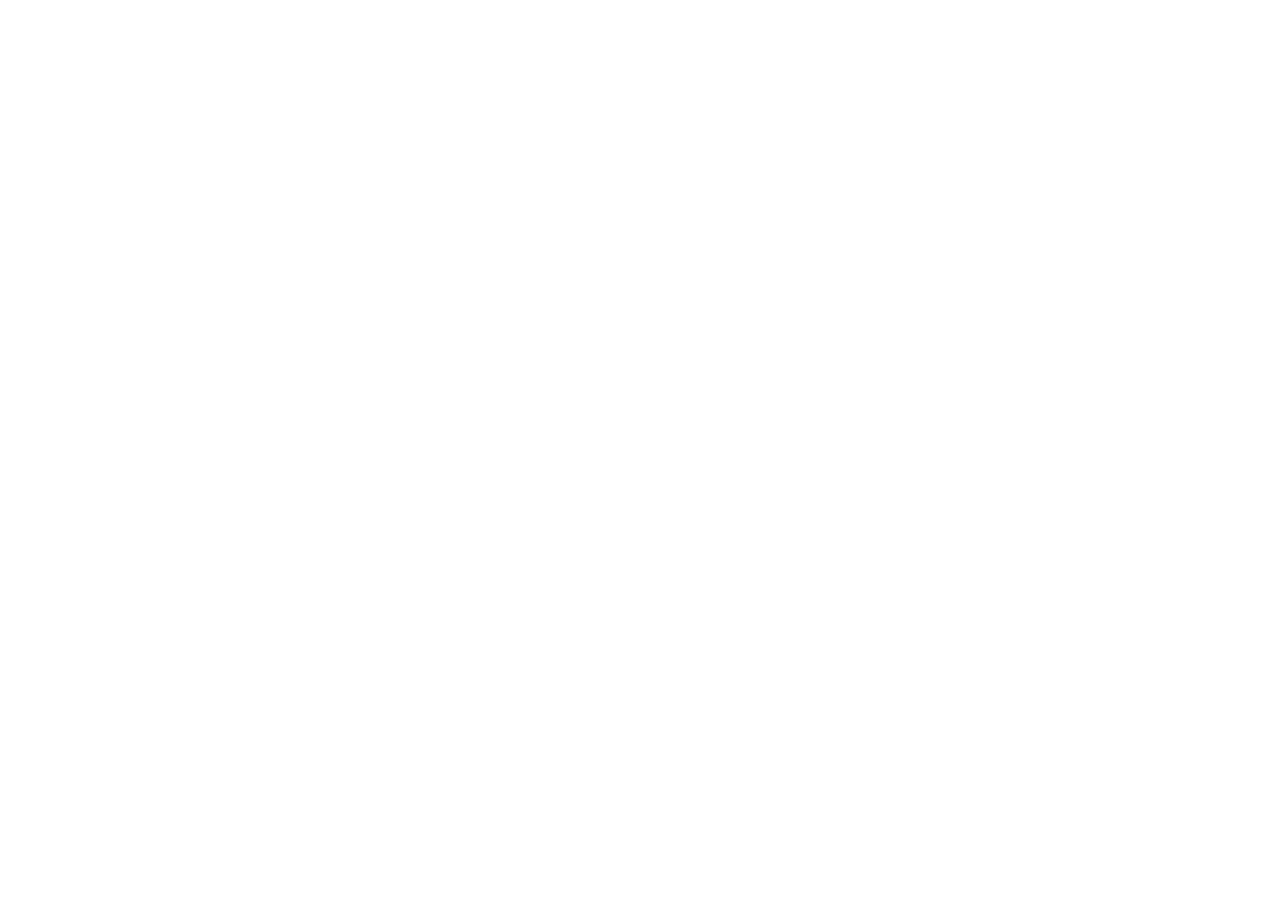
==== src/main.html @ fc3d13c6 "create src base" ====
<!DOCTYPE html>
<html lang="en">
<head>
    <meta charset="UTF-8">
    <meta http-equiv="X-UA-Compatible" content="IE=edge">
    <meta name="viewport" content="width=device-width, initial-scale=1.0">
    <title>Document</title>
    <link rel="stylesheet" href="./assert/css/main.css">
</head>
<body>
    <div className="app">
        <div id="header">

        </div>
        <div id="slider">

        </div>
        <div id="content">

        </div>
        <div id="footer">
            
        </div>
    </div>
</body>
</html>
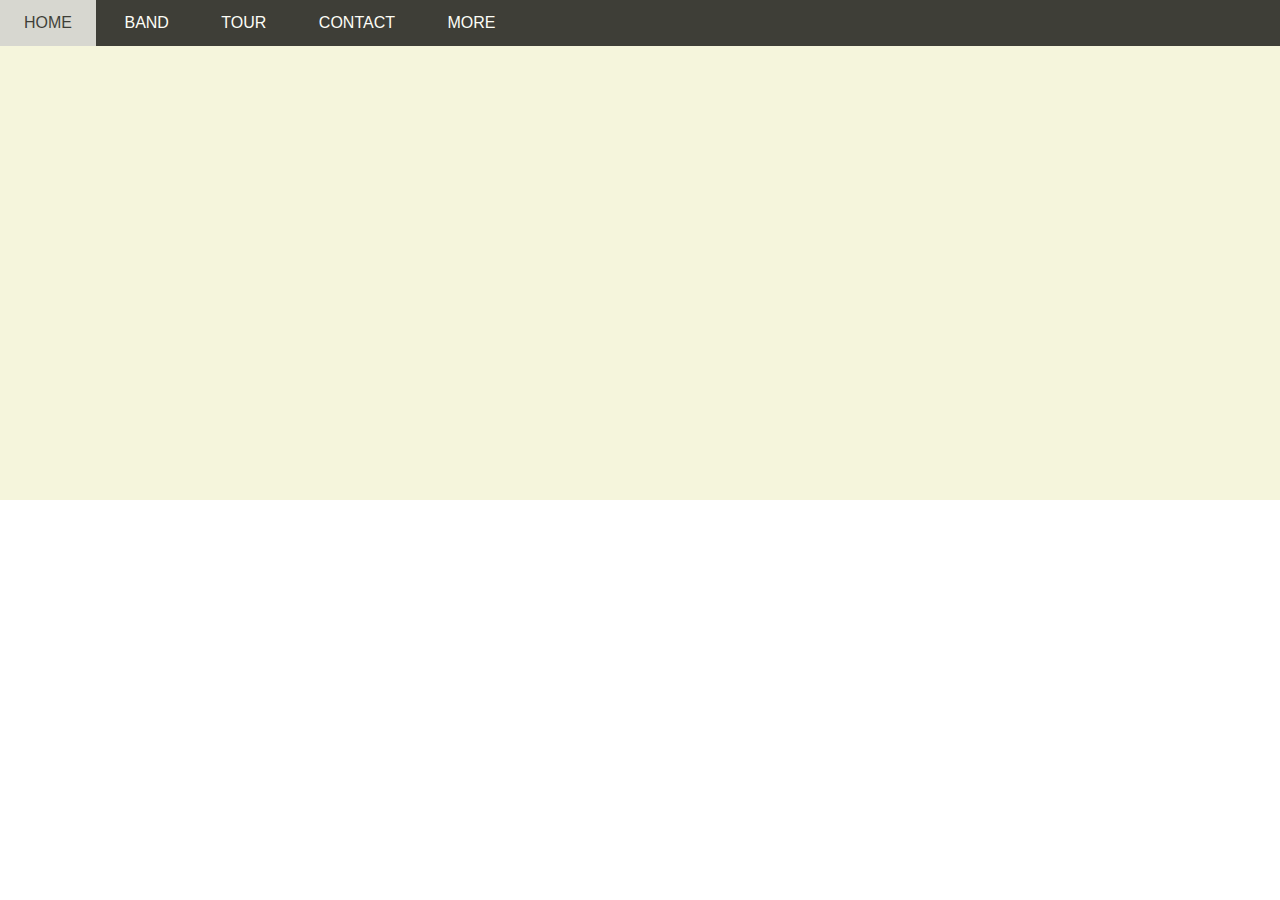
==== commit 2d44f104: "create navbar" ====
--- a/src/main.html
+++ b/src/main.html
@@ -10,7 +10,23 @@
 <body>
     <div className="app">
         <div id="header">
+            <ul class="nav">
+                <li><a href>HOME</a></li>
+                <li><a href>BAND</a></li>
+                <li><a href>TOUR</a></li>
+                <li><a href>CONTACT</a></li>
+                <li>
+                    <a href>MORE</a>
+                    <ul class="sub-nav">
+                        <li><a href>Mechandise</a></li>
+                        <li><a href>Extras</a></li>
+                        <li><a href>Media</a></li>
+                    </ul>
+                </li>
+            </ul>
+            <div>
 
+            </div>
         </div>
         <div id="slider">
 
--- a/src/assert/css/main.css
+++ b/src/assert/css/main.css
@@ -0,0 +1,66 @@
+*{
+    padding: 0;
+    margin: 0;
+    box-sizing: border-box;
+}
+
+html{
+    font-family: Arial, Helvetica, sans-serif;
+}
+
+#header{
+    position: fixed;
+    width: 100%;
+    height: 46px;
+    background-color: black;
+    opacity: 75%;
+}
+
+.nav, .sub-nav{
+    list-style-type: none;
+}
+
+.nav li {
+    position: relative;
+}
+
+.nav > li{
+    display: inline-block;
+}
+
+.nav > li > a{
+    color: white;
+}
+.nav li a{
+    text-decoration: none;
+    line-height: 46px;
+    padding: 0 24px;
+    font-size: medium;
+    display: block;
+}
+
+.sub-nav > li:hover > a,
+.nav > li:hover > a{
+    color: #000;
+    background-color: #ccc;
+}
+
+.sub-nav{
+    display: none;
+    position: absolute;
+    top: 100%;
+    background-color: white;
+}
+
+.sub-nav li a{
+    color: #000;
+}
+
+.nav li:hover .sub-nav{
+    display: block;
+}
+
+#slider{
+    min-height: 500px;
+    background-color: beige;
+}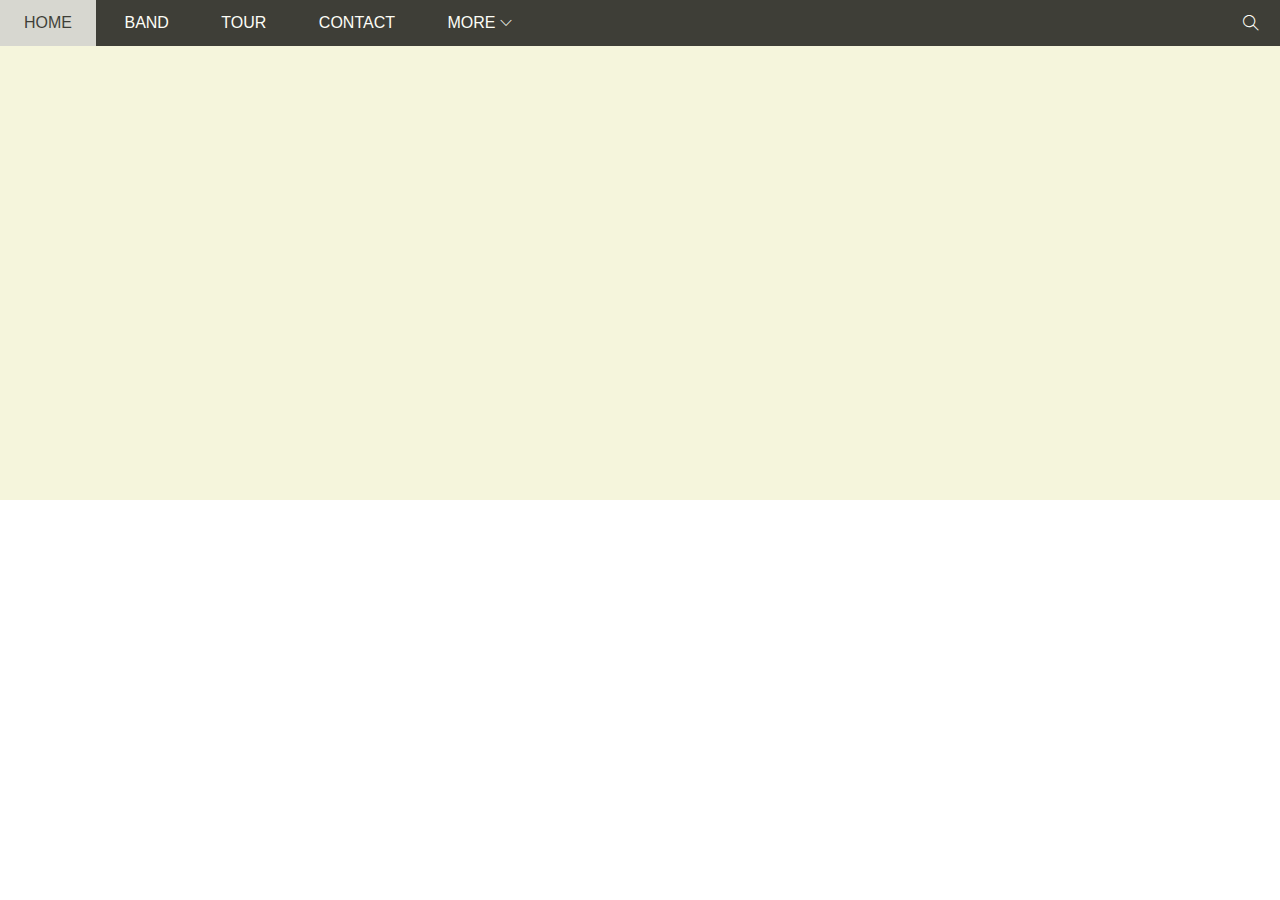
==== commit 57fa9fdd: "done navbar" ====
--- a/src/main.html
+++ b/src/main.html
@@ -6,6 +6,7 @@
     <meta name="viewport" content="width=device-width, initial-scale=1.0">
     <title>Document</title>
     <link rel="stylesheet" href="./assert/css/main.css">
+    <link rel="stylesheet" href="./assert/fonts/themify-icons-font/themify-icons/themify-icons.css">
 </head>
 <body>
     <div className="app">
@@ -16,7 +17,10 @@
                 <li><a href>TOUR</a></li>
                 <li><a href>CONTACT</a></li>
                 <li>
-                    <a href>MORE</a>
+                    <a href>
+                        MORE
+                        <i class="nav-arrow-down ti-angle-down"></i>
+                    </a>
                     <ul class="sub-nav">
                         <li><a href>Mechandise</a></li>
                         <li><a href>Extras</a></li>
@@ -24,9 +28,11 @@
                     </ul>
                 </li>
             </ul>
-            <div>
+            
+            <div class="search-btn">
+                <i class="search-icon ti-search"></i>
+            </div>
 
-            </div>
         </div>
         <div id="slider">
 
--- a/src/assert/css/main.css
+++ b/src/assert/css/main.css
@@ -14,6 +14,10 @@
     height: 46px;
     background-color: black;
     opacity: 75%;
+}
+
+.nav {
+    display: inline-block;
 }
 
 .nav, .sub-nav{
@@ -50,16 +54,37 @@
     position: absolute;
     top: 100%;
     background-color: white;
+    box-shadow: 0 0 10px #000;
+
 }
 
 .sub-nav li a{
     color: #000;
+
 }
 
 .nav li:hover .sub-nav{
     display: block;
 }
 
+.nav .nav-arrow-down{
+    font-size: 12px;
+}
+
+.search-btn{
+    float: right;
+    padding: 0 21px;
+    cursor: pointer;
+}
+.search-btn .search-icon{
+    color: #fff;
+    line-height: 46px;
+}
+
+.search-btn:hover {
+    background-color: red;
+}
+
 #slider{
     min-height: 500px;
     background-color: beige;
--- a/src/assert/fonts/themify-icons-font/themify-icons/themify-icons.css
+++ b/src/assert/fonts/themify-icons-font/themify-icons/themify-icons.css
@@ -0,0 +1,1081 @@
+@font-face {
+	font-family: 'themify';
+	src:url('fonts/themify.eot?-fvbane');
+	src:url('fonts/themify.eot?#iefix-fvbane') format('embedded-opentype'),
+		url('fonts/themify.woff?-fvbane') format('woff'),
+		url('fonts/themify.ttf?-fvbane') format('truetype'),
+		url('fonts/themify.svg?-fvbane#themify') format('svg');
+	font-weight: normal;
+	font-style: normal;
+}
+
+[class^="ti-"], [class*=" ti-"] {
+	font-family: 'themify';
+	speak: none;
+	font-style: normal;
+	font-weight: normal;
+	font-variant: normal;
+	text-transform: none;
+	line-height: 1;
+
+	/* Better Font Rendering =========== */
+	-webkit-font-smoothing: antialiased;
+	-moz-osx-font-smoothing: grayscale;
+}
+
+.ti-wand:before {
+	content: "\e600";
+}
+.ti-volume:before {
+	content: "\e601";
+}
+.ti-user:before {
+	content: "\e602";
+}
+.ti-unlock:before {
+	content: "\e603";
+}
+.ti-unlink:before {
+	content: "\e604";
+}
+.ti-trash:before {
+	content: "\e605";
+}
+.ti-thought:before {
+	content: "\e606";
+}
+.ti-target:before {
+	content: "\e607";
+}
+.ti-tag:before {
+	content: "\e608";
+}
+.ti-tablet:before {
+	content: "\e609";
+}
+.ti-star:before {
+	content: "\e60a";
+}
+.ti-spray:before {
+	content: "\e60b";
+}
+.ti-signal:before {
+	content: "\e60c";
+}
+.ti-shopping-cart:before {
+	content: "\e60d";
+}
+.ti-shopping-cart-full:before {
+	content: "\e60e";
+}
+.ti-settings:before {
+	content: "\e60f";
+}
+.ti-search:before {
+	content: "\e610";
+}
+.ti-zoom-in:before {
+	content: "\e611";
+}
+.ti-zoom-out:before {
+	content: "\e612";
+}
+.ti-cut:before {
+	content: "\e613";
+}
+.ti-ruler:before {
+	content: "\e614";
+}
+.ti-ruler-pencil:before {
+	content: "\e615";
+}
+.ti-ruler-alt:before {
+	content: "\e616";
+}
+.ti-bookmark:before {
+	content: "\e617";
+}
+.ti-bookmark-alt:before {
+	content: "\e618";
+}
+.ti-reload:before {
+	content: "\e619";
+}
+.ti-plus:before {
+	content: "\e61a";
+}
+.ti-pin:before {
+	content: "\e61b";
+}
+.ti-pencil:before {
+	content: "\e61c";
+}
+.ti-pencil-alt:before {
+	content: "\e61d";
+}
+.ti-paint-roller:before {
+	content: "\e61e";
+}
+.ti-paint-bucket:before {
+	content: "\e61f";
+}
+.ti-na:before {
+	content: "\e620";
+}
+.ti-mobile:before {
+	content: "\e621";
+}
+.ti-minus:before {
+	content: "\e622";
+}
+.ti-medall:before {
+	content: "\e623";
+}
+.ti-medall-alt:before {
+	content: "\e624";
+}
+.ti-marker:before {
+	content: "\e625";
+}
+.ti-marker-alt:before {
+	content: "\e626";
+}
+.ti-arrow-up:before {
+	content: "\e627";
+}
+.ti-arrow-right:before {
+	content: "\e628";
+}
+.ti-arrow-left:before {
+	content: "\e629";
+}
+.ti-arrow-down:before {
+	content: "\e62a";
+}
+.ti-lock:before {
+	content: "\e62b";
+}
+.ti-location-arrow:before {
+	content: "\e62c";
+}
+.ti-link:before {
+	content: "\e62d";
+}
+.ti-layout:before {
+	content: "\e62e";
+}
+.ti-layers:before {
+	content: "\e62f";
+}
+.ti-layers-alt:before {
+	content: "\e630";
+}
+.ti-key:before {
+	content: "\e631";
+}
+.ti-import:before {
+	content: "\e632";
+}
+.ti-image:before {
+	content: "\e633";
+}
+.ti-heart:before {
+	content: "\e634";
+}
+.ti-heart-broken:before {
+	content: "\e635";
+}
+.ti-hand-stop:before {
+	content: "\e636";
+}
+.ti-hand-open:before {
+	content: "\e637";
+}
+.ti-hand-drag:before {
+	content: "\e638";
+}
+.ti-folder:before {
+	content: "\e639";
+}
+.ti-flag:before {
+	content: "\e63a";
+}
+.ti-flag-alt:before {
+	content: "\e63b";
+}
+.ti-flag-alt-2:before {
+	content: "\e63c";
+}
+.ti-eye:before {
+	content: "\e63d";
+}
+.ti-export:before {
+	content: "\e63e";
+}
+.ti-exchange-vertical:before {
+	content: "\e63f";
+}
+.ti-desktop:before {
+	content: "\e640";
+}
+.ti-cup:before {
+	content: "\e641";
+}
+.ti-crown:before {
+	content: "\e642";
+}
+.ti-comments:before {
+	content: "\e643";
+}
+.ti-comment:before {
+	content: "\e644";
+}
+.ti-comment-alt:before {
+	content: "\e645";
+}
+.ti-close:before {
+	content: "\e646";
+}
+.ti-clip:before {
+	content: "\e647";
+}
+.ti-angle-up:before {
+	content: "\e648";
+}
+.ti-angle-right:before {
+	content: "\e649";
+}
+.ti-angle-left:before {
+	content: "\e64a";
+}
+.ti-angle-down:before {
+	content: "\e64b";
+}
+.ti-check:before {
+	content: "\e64c";
+}
+.ti-check-box:before {
+	content: "\e64d";
+}
+.ti-camera:before {
+	content: "\e64e";
+}
+.ti-announcement:before {
+	content: "\e64f";
+}
+.ti-brush:before {
+	content: "\e650";
+}
+.ti-briefcase:before {
+	content: "\e651";
+}
+.ti-bolt:before {
+	content: "\e652";
+}
+.ti-bolt-alt:before {
+	content: "\e653";
+}
+.ti-blackboard:before {
+	content: "\e654";
+}
+.ti-bag:before {
+	content: "\e655";
+}
+.ti-move:before {
+	content: "\e656";
+}
+.ti-arrows-vertical:before {
+	content: "\e657";
+}
+.ti-arrows-horizontal:before {
+	content: "\e658";
+}
+.ti-fullscreen:before {
+	content: "\e659";
+}
+.ti-arrow-top-right:before {
+	content: "\e65a";
+}
+.ti-arrow-top-left:before {
+	content: "\e65b";
+}
+.ti-arrow-circle-up:before {
+	content: "\e65c";
+}
+.ti-arrow-circle-right:before {
+	content: "\e65d";
+}
+.ti-arrow-circle-left:before {
+	content: "\e65e";
+}
+.ti-arrow-circle-down:before {
+	content: "\e65f";
+}
+.ti-angle-double-up:before {
+	content: "\e660";
+}
+.ti-angle-double-right:before {
+	content: "\e661";
+}
+.ti-angle-double-left:before {
+	content: "\e662";
+}
+.ti-angle-double-down:before {
+	content: "\e663";
+}
+.ti-zip:before {
+	content: "\e664";
+}
+.ti-world:before {
+	content: "\e665";
+}
+.ti-wheelchair:before {
+	content: "\e666";
+}
+.ti-view-list:before {
+	content: "\e667";
+}
+.ti-view-list-alt:before {
+	content: "\e668";
+}
+.ti-view-grid:before {
+	content: "\e669";
+}
+.ti-uppercase:before {
+	content: "\e66a";
+}
+.ti-upload:before {
+	content: "\e66b";
+}
+.ti-underline:before {
+	content: "\e66c";
+}
+.ti-truck:before {
+	content: "\e66d";
+}
+.ti-timer:before {
+	content: "\e66e";
+}
+.ti-ticket:before {
+	content: "\e66f";
+}
+.ti-thumb-up:before {
+	content: "\e670";
+}
+.ti-thumb-down:before {
+	content: "\e671";
+}
+.ti-text:before {
+	content: "\e672";
+}
+.ti-stats-up:before {
+	content: "\e673";
+}
+.ti-stats-down:before {
+	content: "\e674";
+}
+.ti-split-v:before {
+	content: "\e675";
+}
+.ti-split-h:before {
+	content: "\e676";
+}
+.ti-smallcap:before {
+	content: "\e677";
+}
+.ti-shine:before {
+	content: "\e678";
+}
+.ti-shift-right:before {
+	content: "\e679";
+}
+.ti-shift-left:before {
+	content: "\e67a";
+}
+.ti-shield:before {
+	content: "\e67b";
+}
+.ti-notepad:before {
+	content: "\e67c";
+}
+.ti-server:before {
+	content: "\e67d";
+}
+.ti-quote-right:before {
+	content: "\e67e";
+}
+.ti-quote-left:before {
+	content: "\e67f";
+}
+.ti-pulse:before {
+	content: "\e680";
+}
+.ti-printer:before {
+	content: "\e681";
+}
+.ti-power-off:before {
+	content: "\e682";
+}
+.ti-plug:before {
+	content: "\e683";
+}
+.ti-pie-chart:before {
+	content: "\e684";
+}
+.ti-paragraph:before {
+	content: "\e685";
+}
+.ti-panel:before {
+	content: "\e686";
+}
+.ti-package:before {
+	content: "\e687";
+}
+.ti-music:before {
+	content: "\e688";
+}
+.ti-music-alt:before {
+	content: "\e689";
+}
+.ti-mouse:before {
+	content: "\e68a";
+}
+.ti-mouse-alt:before {
+	content: "\e68b";
+}
+.ti-money:before {
+	content: "\e68c";
+}
+.ti-microphone:before {
+	content: "\e68d";
+}
+.ti-menu:before {
+	content: "\e68e";
+}
+.ti-menu-alt:before {
+	content: "\e68f";
+}
+.ti-map:before {
+	content: "\e690";
+}
+.ti-map-alt:before {
+	content: "\e691";
+}
+.ti-loop:before {
+	content: "\e692";
+}
+.ti-location-pin:before {
+	content: "\e693";
+}
+.ti-list:before {
+	content: "\e694";
+}
+.ti-light-bulb:before {
+	content: "\e695";
+}
+.ti-Italic:before {
+	content: "\e696";
+}
+.ti-info:before {
+	content: "\e697";
+}
+.ti-infinite:before {
+	content: "\e698";
+}
+.ti-id-badge:before {
+	content: "\e699";
+}
+.ti-hummer:before {
+	content: "\e69a";
+}
+.ti-home:before {
+	content: "\e69b";
+}
+.ti-help:before {
+	content: "\e69c";
+}
+.ti-headphone:before {
+	content: "\e69d";
+}
+.ti-harddrives:before {
+	content: "\e69e";
+}
+.ti-harddrive:before {
+	content: "\e69f";
+}
+.ti-gift:before {
+	content: "\e6a0";
+}
+.ti-game:before {
+	content: "\e6a1";
+}
+.ti-filter:before {
+	content: "\e6a2";
+}
+.ti-files:before {
+	content: "\e6a3";
+}
+.ti-file:before {
+	content: "\e6a4";
+}
+.ti-eraser:before {
+	content: "\e6a5";
+}
+.ti-envelope:before {
+	content: "\e6a6";
+}
+.ti-download:before {
+	content: "\e6a7";
+}
+.ti-direction:before {
+	content: "\e6a8";
+}
+.ti-direction-alt:before {
+	content: "\e6a9";
+}
+.ti-dashboard:before {
+	content: "\e6aa";
+}
+.ti-control-stop:before {
+	content: "\e6ab";
+}
+.ti-control-shuffle:before {
+	content: "\e6ac";
+}
+.ti-control-play:before {
+	content: "\e6ad";
+}
+.ti-control-pause:before {
+	content: "\e6ae";
+}
+.ti-control-forward:before {
+	content: "\e6af";
+}
+.ti-control-backward:before {
+	content: "\e6b0";
+}
+.ti-cloud:before {
+	content: "\e6b1";
+}
+.ti-cloud-up:before {
+	content: "\e6b2";
+}
+.ti-cloud-down:before {
+	content: "\e6b3";
+}
+.ti-clipboard:before {
+	content: "\e6b4";
+}
+.ti-car:before {
+	content: "\e6b5";
+}
+.ti-calendar:before {
+	content: "\e6b6";
+}
+.ti-book:before {
+	content: "\e6b7";
+}
+.ti-bell:before {
+	content: "\e6b8";
+}
+.ti-basketball:before {
+	content: "\e6b9";
+}
+.ti-bar-chart:before {
+	content: "\e6ba";
+}
+.ti-bar-chart-alt:before {
+	content: "\e6bb";
+}
+.ti-back-right:before {
+	content: "\e6bc";
+}
+.ti-back-left:before {
+	content: "\e6bd";
+}
+.ti-arrows-corner:before {
+	content: "\e6be";
+}
+.ti-archive:before {
+	content: "\e6bf";
+}
+.ti-anchor:before {
+	content: "\e6c0";
+}
+.ti-align-right:before {
+	content: "\e6c1";
+}
+.ti-align-left:before {
+	content: "\e6c2";
+}
+.ti-align-justify:before {
+	content: "\e6c3";
+}
+.ti-align-center:before {
+	content: "\e6c4";
+}
+.ti-alert:before {
+	content: "\e6c5";
+}
+.ti-alarm-clock:before {
+	content: "\e6c6";
+}
+.ti-agenda:before {
+	content: "\e6c7";
+}
+.ti-write:before {
+	content: "\e6c8";
+}
+.ti-window:before {
+	content: "\e6c9";
+}
+.ti-widgetized:before {
+	content: "\e6ca";
+}
+.ti-widget:before {
+	content: "\e6cb";
+}
+.ti-widget-alt:before {
+	content: "\e6cc";
+}
+.ti-wallet:before {
+	content: "\e6cd";
+}
+.ti-video-clapper:before {
+	content: "\e6ce";
+}
+.ti-video-camera:before {
+	content: "\e6cf";
+}
+.ti-vector:before {
+	content: "\e6d0";
+}
+.ti-themify-logo:before {
+	content: "\e6d1";
+}
+.ti-themify-favicon:before {
+	content: "\e6d2";
+}
+.ti-themify-favicon-alt:before {
+	content: "\e6d3";
+}
+.ti-support:before {
+	content: "\e6d4";
+}
+.ti-stamp:before {
+	content: "\e6d5";
+}
+.ti-split-v-alt:before {
+	content: "\e6d6";
+}
+.ti-slice:before {
+	content: "\e6d7";
+}
+.ti-shortcode:before {
+	content: "\e6d8";
+}
+.ti-shift-right-alt:before {
+	content: "\e6d9";
+}
+.ti-shift-left-alt:before {
+	content: "\e6da";
+}
+.ti-ruler-alt-2:before {
+	content: "\e6db";
+}
+.ti-receipt:before {
+	content: "\e6dc";
+}
+.ti-pin2:before {
+	content: "\e6dd";
+}
+.ti-pin-alt:before {
+	content: "\e6de";
+}
+.ti-pencil-alt2:before {
+	content: "\e6df";
+}
+.ti-palette:before {
+	content: "\e6e0";
+}
+.ti-more:before {
+	content: "\e6e1";
+}
+.ti-more-alt:before {
+	content: "\e6e2";
+}
+.ti-microphone-alt:before {
+	content: "\e6e3";
+}
+.ti-magnet:before {
+	content: "\e6e4";
+}
+.ti-line-double:before {
+	content: "\e6e5";
+}
+.ti-line-dotted:before {
+	content: "\e6e6";
+}
+.ti-line-dashed:before {
+	content: "\e6e7";
+}
+.ti-layout-width-full:before {
+	content: "\e6e8";
+}
+.ti-layout-width-default:before {
+	content: "\e6e9";
+}
+.ti-layout-width-default-alt:before {
+	content: "\e6ea";
+}
+.ti-layout-tab:before {
+	content: "\e6eb";
+}
+.ti-layout-tab-window:before {
+	content: "\e6ec";
+}
+.ti-layout-tab-v:before {
+	content: "\e6ed";
+}
+.ti-layout-tab-min:before {
+	content: "\e6ee";
+}
+.ti-layout-slider:before {
+	content: "\e6ef";
+}
+.ti-layout-slider-alt:before {
+	content: "\e6f0";
+}
+.ti-layout-sidebar-right:before {
+	content: "\e6f1";
+}
+.ti-layout-sidebar-none:before {
+	content: "\e6f2";
+}
+.ti-layout-sidebar-left:before {
+	content: "\e6f3";
+}
+.ti-layout-placeholder:before {
+	content: "\e6f4";
+}
+.ti-layout-menu:before {
+	content: "\e6f5";
+}
+.ti-layout-menu-v:before {
+	content: "\e6f6";
+}
+.ti-layout-menu-separated:before {
+	content: "\e6f7";
+}
+.ti-layout-menu-full:before {
+	content: "\e6f8";
+}
+.ti-layout-media-right-alt:before {
+	content: "\e6f9";
+}
+.ti-layout-media-right:before {
+	content: "\e6fa";
+}
+.ti-layout-media-overlay:before {
+	content: "\e6fb";
+}
+.ti-layout-media-overlay-alt:before {
+	content: "\e6fc";
+}
+.ti-layout-media-overlay-alt-2:before {
+	content: "\e6fd";
+}
+.ti-layout-media-left-alt:before {
+	content: "\e6fe";
+}
+.ti-layout-media-left:before {
+	content: "\e6ff";
+}
+.ti-layout-media-center-alt:before {
+	content: "\e700";
+}
+.ti-layout-media-center:before {
+	content: "\e701";
+}
+.ti-layout-list-thumb:before {
+	content: "\e702";
+}
+.ti-layout-list-thumb-alt:before {
+	content: "\e703";
+}
+.ti-layout-list-post:before {
+	content: "\e704";
+}
+.ti-layout-list-large-image:before {
+	content: "\e705";
+}
+.ti-layout-line-solid:before {
+	content: "\e706";
+}
+.ti-layout-grid4:before {
+	content: "\e707";
+}
+.ti-layout-grid3:before {
+	content: "\e708";
+}
+.ti-layout-grid2:before {
+	content: "\e709";
+}
+.ti-layout-grid2-thumb:before {
+	content: "\e70a";
+}
+.ti-layout-cta-right:before {
+	content: "\e70b";
+}
+.ti-layout-cta-left:before {
+	content: "\e70c";
+}
+.ti-layout-cta-center:before {
+	content: "\e70d";
+}
+.ti-layout-cta-btn-right:before {
+	content: "\e70e";
+}
+.ti-layout-cta-btn-left:before {
+	content: "\e70f";
+}
+.ti-layout-column4:before {
+	content: "\e710";
+}
+.ti-layout-column3:before {
+	content: "\e711";
+}
+.ti-layout-column2:before {
+	content: "\e712";
+}
+.ti-layout-accordion-separated:before {
+	content: "\e713";
+}
+.ti-layout-accordion-merged:before {
+	content: "\e714";
+}
+.ti-layout-accordion-list:before {
+	content: "\e715";
+}
+.ti-ink-pen:before {
+	content: "\e716";
+}
+.ti-info-alt:before {
+	content: "\e717";
+}
+.ti-help-alt:before {
+	content: "\e718";
+}
+.ti-headphone-alt:before {
+	content: "\e719";
+}
+.ti-hand-point-up:before {
+	content: "\e71a";
+}
+.ti-hand-point-right:before {
+	content: "\e71b";
+}
+.ti-hand-point-left:before {
+	content: "\e71c";
+}
+.ti-hand-point-down:before {
+	content: "\e71d";
+}
+.ti-gallery:before {
+	content: "\e71e";
+}
+.ti-face-smile:before {
+	content: "\e71f";
+}
+.ti-face-sad:before {
+	content: "\e720";
+}
+.ti-credit-card:before {
+	content: "\e721";
+}
+.ti-control-skip-forward:before {
+	content: "\e722";
+}
+.ti-control-skip-backward:before {
+	content: "\e723";
+}
+.ti-control-record:before {
+	content: "\e724";
+}
+.ti-control-eject:before {
+	content: "\e725";
+}
+.ti-comments-smiley:before {
+	content: "\e726";
+}
+.ti-brush-alt:before {
+	content: "\e727";
+}
+.ti-youtube:before {
+	content: "\e728";
+}
+.ti-vimeo:before {
+	content: "\e729";
+}
+.ti-twitter:before {
+	content: "\e72a";
+}
+.ti-time:before {
+	content: "\e72b";
+}
+.ti-tumblr:before {
+	content: "\e72c";
+}
+.ti-skype:before {
+	content: "\e72d";
+}
+.ti-share:before {
+	content: "\e72e";
+}
+.ti-share-alt:before {
+	content: "\e72f";
+}
+.ti-rocket:before {
+	content: "\e730";
+}
+.ti-pinterest:before {
+	content: "\e731";
+}
+.ti-new-window:before {
+	content: "\e732";
+}
+.ti-microsoft:before {
+	content: "\e733";
+}
+.ti-list-ol:before {
+	content: "\e734";
+}
+.ti-linkedin:before {
+	content: "\e735";
+}
+.ti-layout-sidebar-2:before {
+	content: "\e736";
+}
+.ti-layout-grid4-alt:before {
+	content: "\e737";
+}
+.ti-layout-grid3-alt:before {
+	content: "\e738";
+}
+.ti-layout-grid2-alt:before {
+	content: "\e739";
+}
+.ti-layout-column4-alt:before {
+	content: "\e73a";
+}
+.ti-layout-column3-alt:before {
+	content: "\e73b";
+}
+.ti-layout-column2-alt:before {
+	content: "\e73c";
+}
+.ti-instagram:before {
+	content: "\e73d";
+}
+.ti-google:before {
+	content: "\e73e";
+}
+.ti-github:before {
+	content: "\e73f";
+}
+.ti-flickr:before {
+	content: "\e740";
+}
+.ti-facebook:before {
+	content: "\e741";
+}
+.ti-dropbox:before {
+	content: "\e742";
+}
+.ti-dribbble:before {
+	content: "\e743";
+}
+.ti-apple:before {
+	content: "\e744";
+}
+.ti-android:before {
+	content: "\e745";
+}
+.ti-save:before {
+	content: "\e746";
+}
+.ti-save-alt:before {
+	content: "\e747";
+}
+.ti-yahoo:before {
+	content: "\e748";
+}
+.ti-wordpress:before {
+	content: "\e749";
+}
+.ti-vimeo-alt:before {
+	content: "\e74a";
+}
+.ti-twitter-alt:before {
+	content: "\e74b";
+}
+.ti-tumblr-alt:before {
+	content: "\e74c";
+}
+.ti-trello:before {
+	content: "\e74d";
+}
+.ti-stack-overflow:before {
+	content: "\e74e";
+}
+.ti-soundcloud:before {
+	content: "\e74f";
+}
+.ti-sharethis:before {
+	content: "\e750";
+}
+.ti-sharethis-alt:before {
+	content: "\e751";
+}
+.ti-reddit:before {
+	content: "\e752";
+}
+.ti-pinterest-alt:before {
+	content: "\e753";
+}
+.ti-microsoft-alt:before {
+	content: "\e754";
+}
+.ti-linux:before {
+	content: "\e755";
+}
+.ti-jsfiddle:before {
+	content: "\e756";
+}
+.ti-joomla:before {
+	content: "\e757";
+}
+.ti-html5:before {
+	content: "\e758";
+}
+.ti-flickr-alt:before {
+	content: "\e759";
+}
+.ti-email:before {
+	content: "\e75a";
+}
+.ti-drupal:before {
+	content: "\e75b";
+}
+.ti-dropbox-alt:before {
+	content: "\e75c";
+}
+.ti-css3:before {
+	content: "\e75d";
+}
+.ti-rss:before {
+	content: "\e75e";
+}
+.ti-rss-alt:before {
+	content: "\e75f";
+}
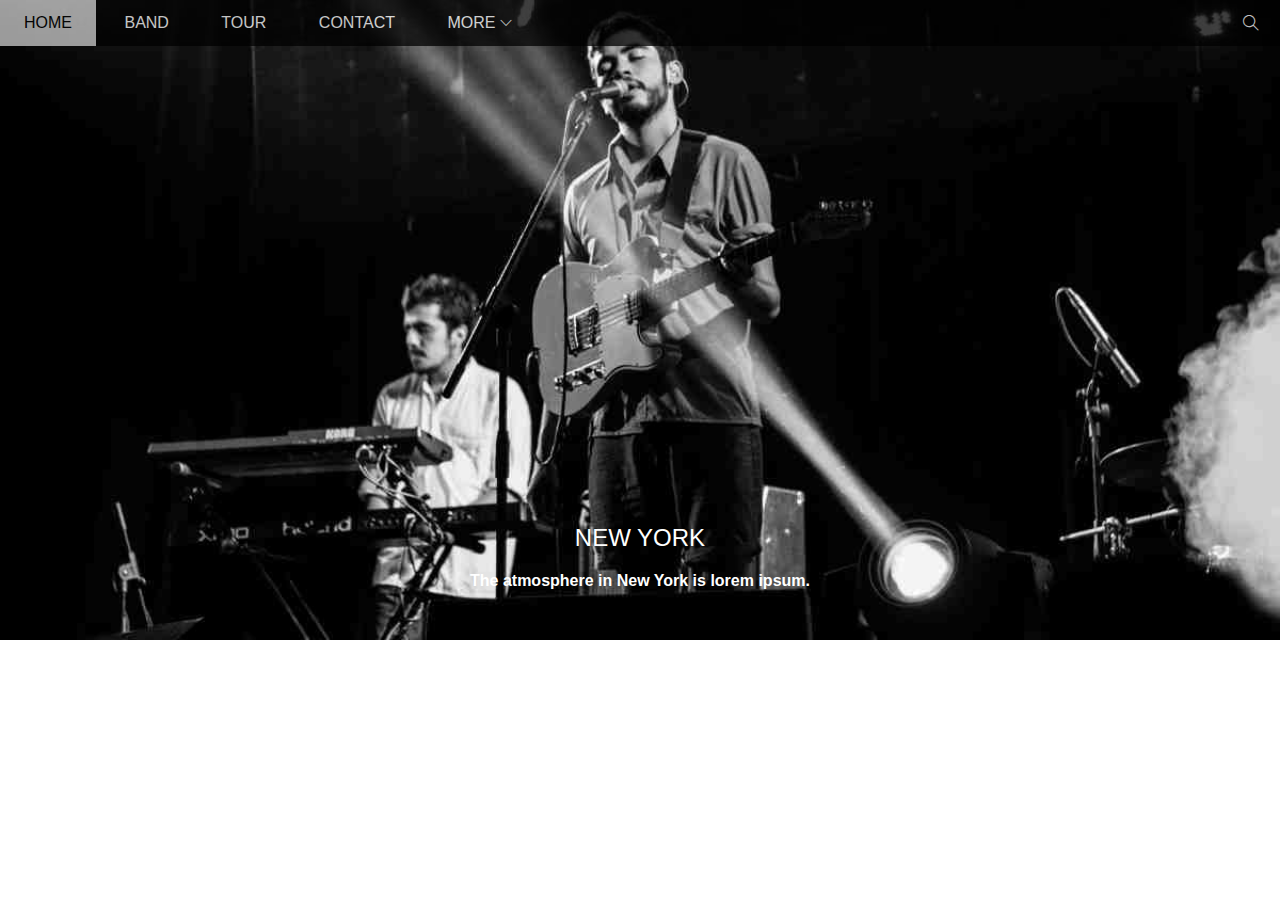
==== commit f766ec5e: "update background" ====
--- a/src/main.html
+++ b/src/main.html
@@ -9,7 +9,7 @@
     <link rel="stylesheet" href="./assert/fonts/themify-icons-font/themify-icons/themify-icons.css">
 </head>
 <body>
-    <div className="app">
+    <div class="app">
         <div id="header">
             <ul class="nav">
                 <li><a href>HOME</a></li>
@@ -28,15 +28,18 @@
                     </ul>
                 </li>
             </ul>
-            
             <div class="search-btn">
                 <i class="search-icon ti-search"></i>
             </div>
+        </div>
 
+        <div id="slider">
+            <div class="text-content">
+                <div class="text-heading">New York</div>
+                <div class="text-describe">The atmosphere in New York is lorem ipsum.</div>
+            </div>
         </div>
-        <div id="slider">
 
-        </div>
         <div id="content">
 
         </div>
--- a/src/assert/css/main.css
+++ b/src/assert/css/main.css
@@ -8,8 +8,12 @@
     font-family: Arial, Helvetica, sans-serif;
 }
 
+
+
 #header{
     position: fixed;
+    top: 0;
+    z-index: 1;
     width: 100%;
     height: 46px;
     background-color: black;
@@ -86,6 +90,28 @@
 }
 
 #slider{
-    min-height: 500px;
-    background-color: beige;
+    position: relative;
+    padding-top:50% ;
+    background: url('/src/assert/img/chicago.jpg') top center /cover no-repeat;
+}
+
+#slider .text-content{
+    position: absolute;
+    bottom: 0;
+    padding-bottom: 50px;
+    color: #fff;
+    left: 50%;
+    transform: translateX(-50%);
+    text-align: center;
+}
+
+.text-content .text-heading{
+    text-transform: uppercase;
+    padding-bottom: 20px;
+    font-weight: 400;
+    font-size: 24px;
+}
+
+.text-content .text-describe{
+    font-weight: bolder;
 }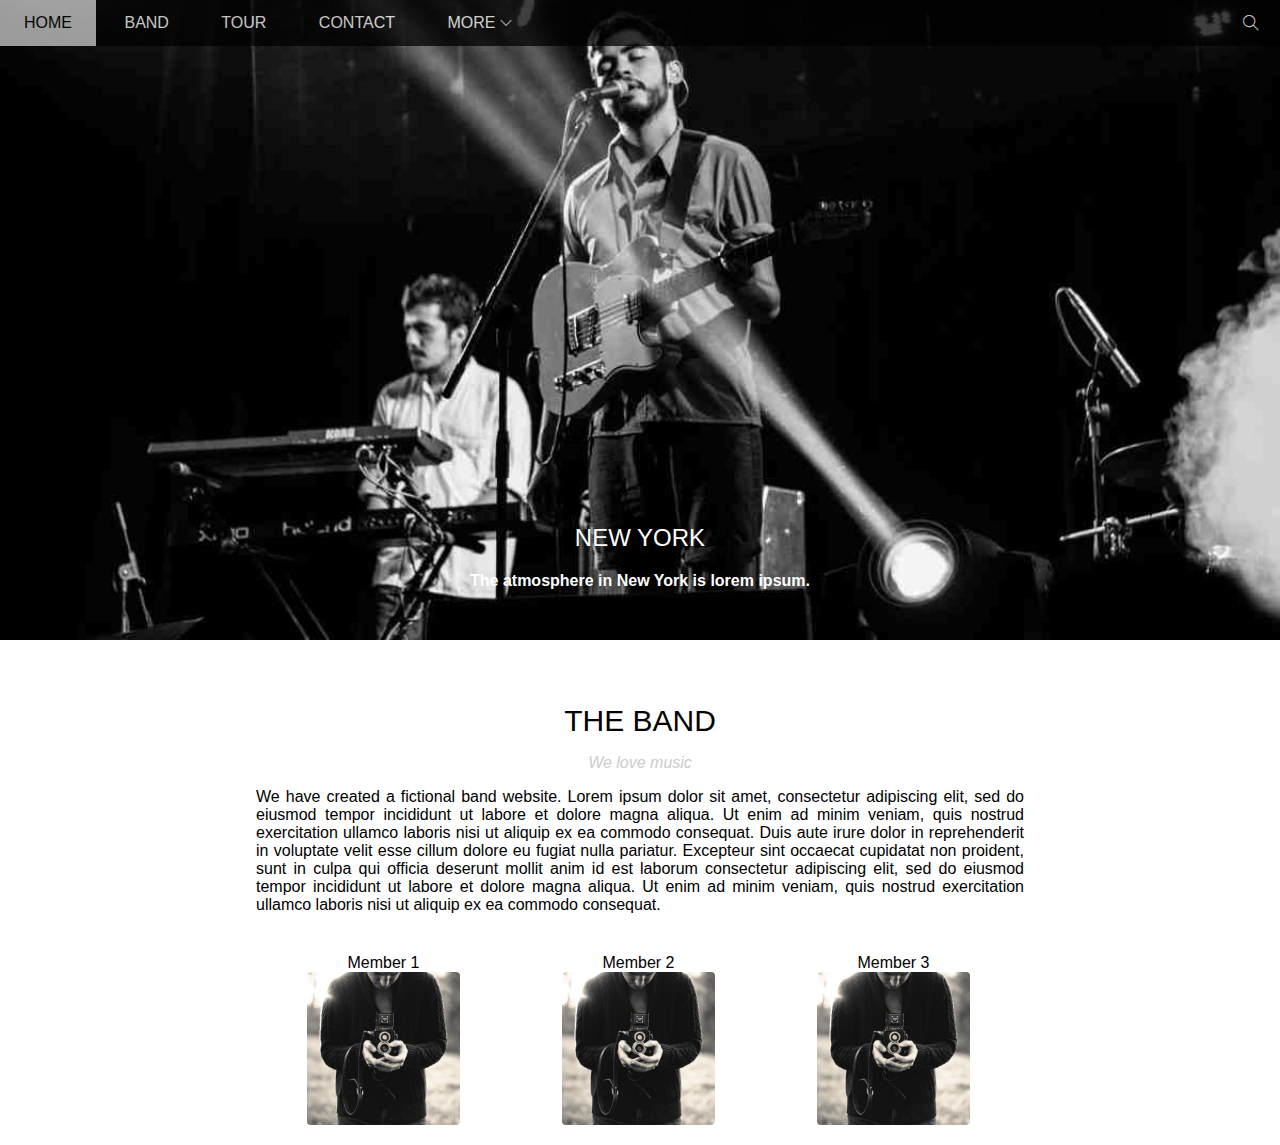
==== commit 70981e4f: "update content" ====
--- a/src/main.html
+++ b/src/main.html
@@ -41,7 +41,36 @@
         </div>
 
         <div id="content">
-
+            <div class="content-section">
+                <h2 class="content-heading">THE BAND</h2>
+                <p class="content-subheading">We love music</p>
+                <p class="content-describe">We have created a fictional band website. 
+                    Lorem ipsum dolor sit amet, consectetur adipiscing elit, sed do eiusmod tempor incididunt ut labore et dolore magna aliqua.
+                    Ut enim ad minim veniam, quis nostrud exercitation ullamco laboris nisi ut aliquip ex ea commodo consequat. 
+                    Duis aute irure dolor in reprehenderit in voluptate velit esse cillum dolore eu fugiat nulla pariatur. 
+                    Excepteur sint occaecat cupidatat non proident, 
+                    sunt in culpa qui officia deserunt mollit anim id est laborum consectetur adipiscing elit, 
+                    sed do eiusmod tempor incididunt ut labore et dolore magna aliqua. Ut enim ad minim veniam, 
+                    quis nostrud exercitation ullamco laboris nisi ut aliquip ex ea commodo consequat.
+                </p>
+                <div class="content-member">
+                    <div class="member-info">
+                        <p>Member 1</p>
+                        <img src="/src/assert/img/bandmember.jpg" class="img">
+                    </div>
+                    <div class="member-info">
+                        <p>Member 2</p>
+                        <img src="/src/assert/img/bandmember.jpg" class="img">
+                    </div>
+                    <div class="member-info">
+                        <p>Member 3</p>
+                        <img src="/src/assert/img/bandmember.jpg" class="img">
+                    </div>
+                </div>
+            </div>
+            <div class="content-section"></div>
+            <div class="content-section"></div>
+            <div></div>
         </div>
         <div id="footer">
             
--- a/src/assert/css/main.css
+++ b/src/assert/css/main.css
@@ -114,4 +114,52 @@
 
 .text-content .text-describe{
     font-weight: bolder;
+}
+
+#content{
+    max-width: 800px;
+    padding: 64px 0;
+    margin-left: auto;
+    margin-right: auto;
+}
+
+#content .content-section{
+    padding: 0.01em 16px;
+}
+
+.content-section .content-heading, .content-subheading {
+    text-align: center;
+    padding-bottom: 16px;
+}
+
+.content-heading{
+    font-size: 30px;
+    font-weight: 400;
+}
+
+.content-subheading{
+    font-style: italic;
+    color: #ccc;
+}
+
+.content-describe{
+    text-align: justify;
+}
+
+
+.content-section .content-member{
+    padding-top: 40px;
+}
+
+.content-member .member-info{
+    float: left;
+    text-align: center;
+}
+
+
+
+.member-info .img{
+    width: 60%;
+    margin-bottom: 16px;
+    border-radius: 4px;
 }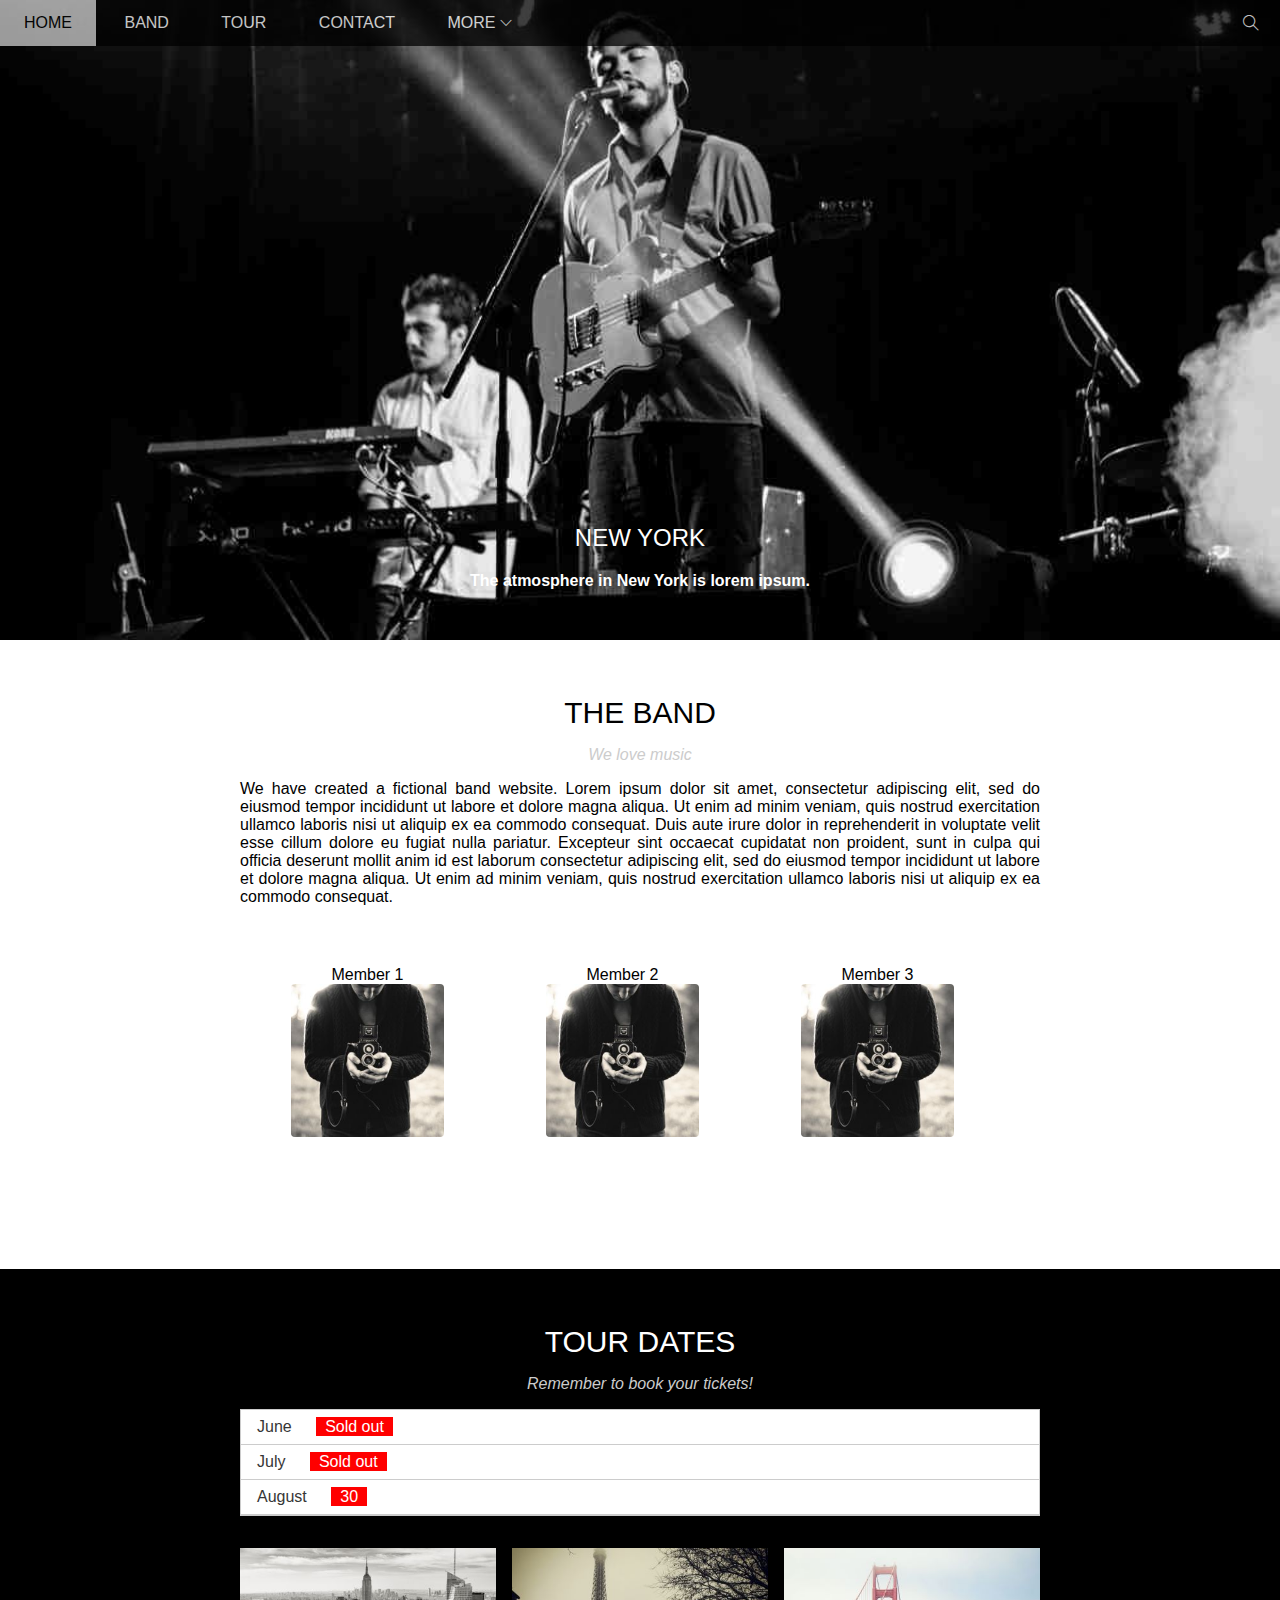
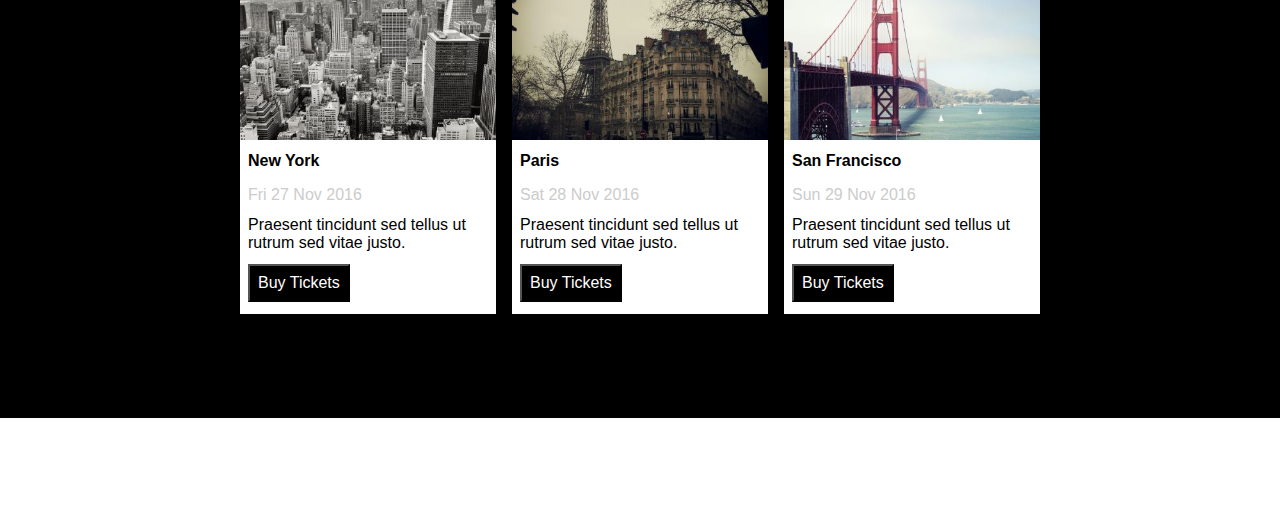
==== commit 7f6535e0: "done tour part" ====
--- a/src/main.html
+++ b/src/main.html
@@ -68,8 +68,54 @@
                     </div>
                 </div>
             </div>
+            <div class="tour-content">
+                <div class="tour-info">
+                    <h2 class="content-heading">TOUR DATES</h2>
+                    <p class="content-subheading">Remember to book your tickets!</p>
+                    <ul class="tickets-status">
+                        <li>June
+                            <span class="status">Sold out</span>
+                        </li>
+                        <li>July
+                            <span class="status">Sold out</span>
+                        </li>
+                        <li>August
+                            <span class="status">30</span>
+                        </li>
+                    </ul>
+                    <div class="location-container" >
+                        <div class="location">
+                            <img src="/src/assert/img/newyork.jpg" class="location-img">
+                            <div class="text-container">
+                                <h4>New York</h4>
+                                <p class="date">Fri 27 Nov 2016</p>
+                                <p>Praesent tincidunt sed tellus ut rutrum sed vitae justo.</p>
+                                <button>Buy Tickets</button>
+                            </div>
+                        </div>
+                        <div class="location">
+                            <img src="/src/assert/img/paris.jpg"  class="location-img">
+                            <div class="text-container">
+                                <h4>Paris</h4>
+                                <p class="date">Sat 28 Nov 2016</p>
+                                <p>Praesent tincidunt sed tellus ut rutrum sed vitae justo.</p>
+                                <button>Buy Tickets</button>
+                            </div>
+                        </div>
+                        <div class="location">
+                            <img src="/src/assert/img/sanfran.jpg"  class="location-img">
+                            <div class="text-container">
+                                <h4>San Francisco</h4>
+                                <p class="date">Sun 29 Nov 2016</p>
+                                <p>Praesent tincidunt sed tellus ut rutrum sed vitae justo.</p>
+                                <button>Buy Tickets</button>
+                            </div>
+                        </div>
+                    </div>
+                </div>
+            </div>
             <div class="content-section"></div>
-            <div class="content-section"></div>
+
             <div></div>
         </div>
         <div id="footer">
--- a/src/assert/css/main.css
+++ b/src/assert/css/main.css
@@ -1,6 +1,7 @@
 *{
     padding: 0;
     margin: 0;
+
     box-sizing: border-box;
 }
 
@@ -8,7 +9,13 @@
     font-family: Arial, Helvetica, sans-serif;
 }
 
-
+img {
+    vertical-align: middle;
+}
+
+div{
+    display: block;
+}
 
 #header{
     position: fixed;
@@ -117,14 +124,14 @@
 }
 
 #content{
+    max-width: 100%;
+}
+
+#content .content-section{
     max-width: 800px;
-    padding: 64px 0;
+    padding: 56px 0;
     margin-left: auto;
     margin-right: auto;
-}
-
-#content .content-section{
-    padding: 0.01em 16px;
 }
 
 .content-section .content-heading, .content-subheading {
@@ -148,18 +155,118 @@
 
 
 .content-section .content-member{
-    padding-top: 40px;
+    padding: 60px 0;
+    overflow: hidden;
 }
 
 .content-member .member-info{
     float: left;
     text-align: center;
 }
-
-
 
 .member-info .img{
     width: 60%;
     margin-bottom: 16px;
     border-radius: 4px;
+}
+
+
+#content .tour-content{
+    background-color: #000;
+}
+
+#content .tour-content .tour-info{
+    max-width: 800px;
+    padding: 56px 0;
+    margin-left: auto;
+    margin-right: auto;
+}
+
+.tour-content .tour-info .content-heading {
+    color: #fff;
+    text-align: center;
+    padding-bottom: 16px;
+}
+
+#content > ul{
+    display: block;
+    margin-block-start: 1em;
+    margin-block-end: 1em;
+    margin-inline-start: 0px;
+    margin-inline-end: 0px;
+    padding-inline-start: 40px;
+}
+
+.tour-info .tickets-status{
+    color: rgb(54, 54, 54);
+    list-style-type: none;
+    border: 1px solid #ccc;
+    background-color: #fff;
+}
+
+.tickets-status > li{
+    border-bottom: 1px solid #ccc;
+    padding: 8px 16px;
+}
+
+.tickets-status .status{
+    padding: 0 8px;
+    margin-left: 20px;
+    border: 1px solid red;
+    background-color: red;
+    color: #fff;
+}
+
+.tour-content .location-container{
+    overflow: hidden;
+    padding: 32px 0;
+    margin: 0 -8px;
+}
+
+.tour-content .location-container .location{
+    float: left;
+    margin-bottom: 16px;
+    width: 33.33333%;
+    padding: 0 8px;
+}
+
+.location .location-img {
+    width: 100%;
+}
+
+.location-img:hover{
+    opacity: 60%;
+}
+
+.location .text-container{
+    background-color: #fff;
+    padding: 4px 0;
+}
+
+.text-container h4{
+    padding: 8px;
+}
+
+.text-container .date{
+    padding: 8px;
+    color: #ccc;
+    
+}
+
+.text-container p{
+    padding: 4px 8px;
+}
+
+.text-container button{
+    margin: 8px;
+    padding: 8px;
+    background-color: #000;
+    color: #fff;
+    font-size: medium;
+}
+
+.text-container button:hover{
+    background-color: #ccc;
+    border: 2px solid #ccc;
+    color: #000;
 }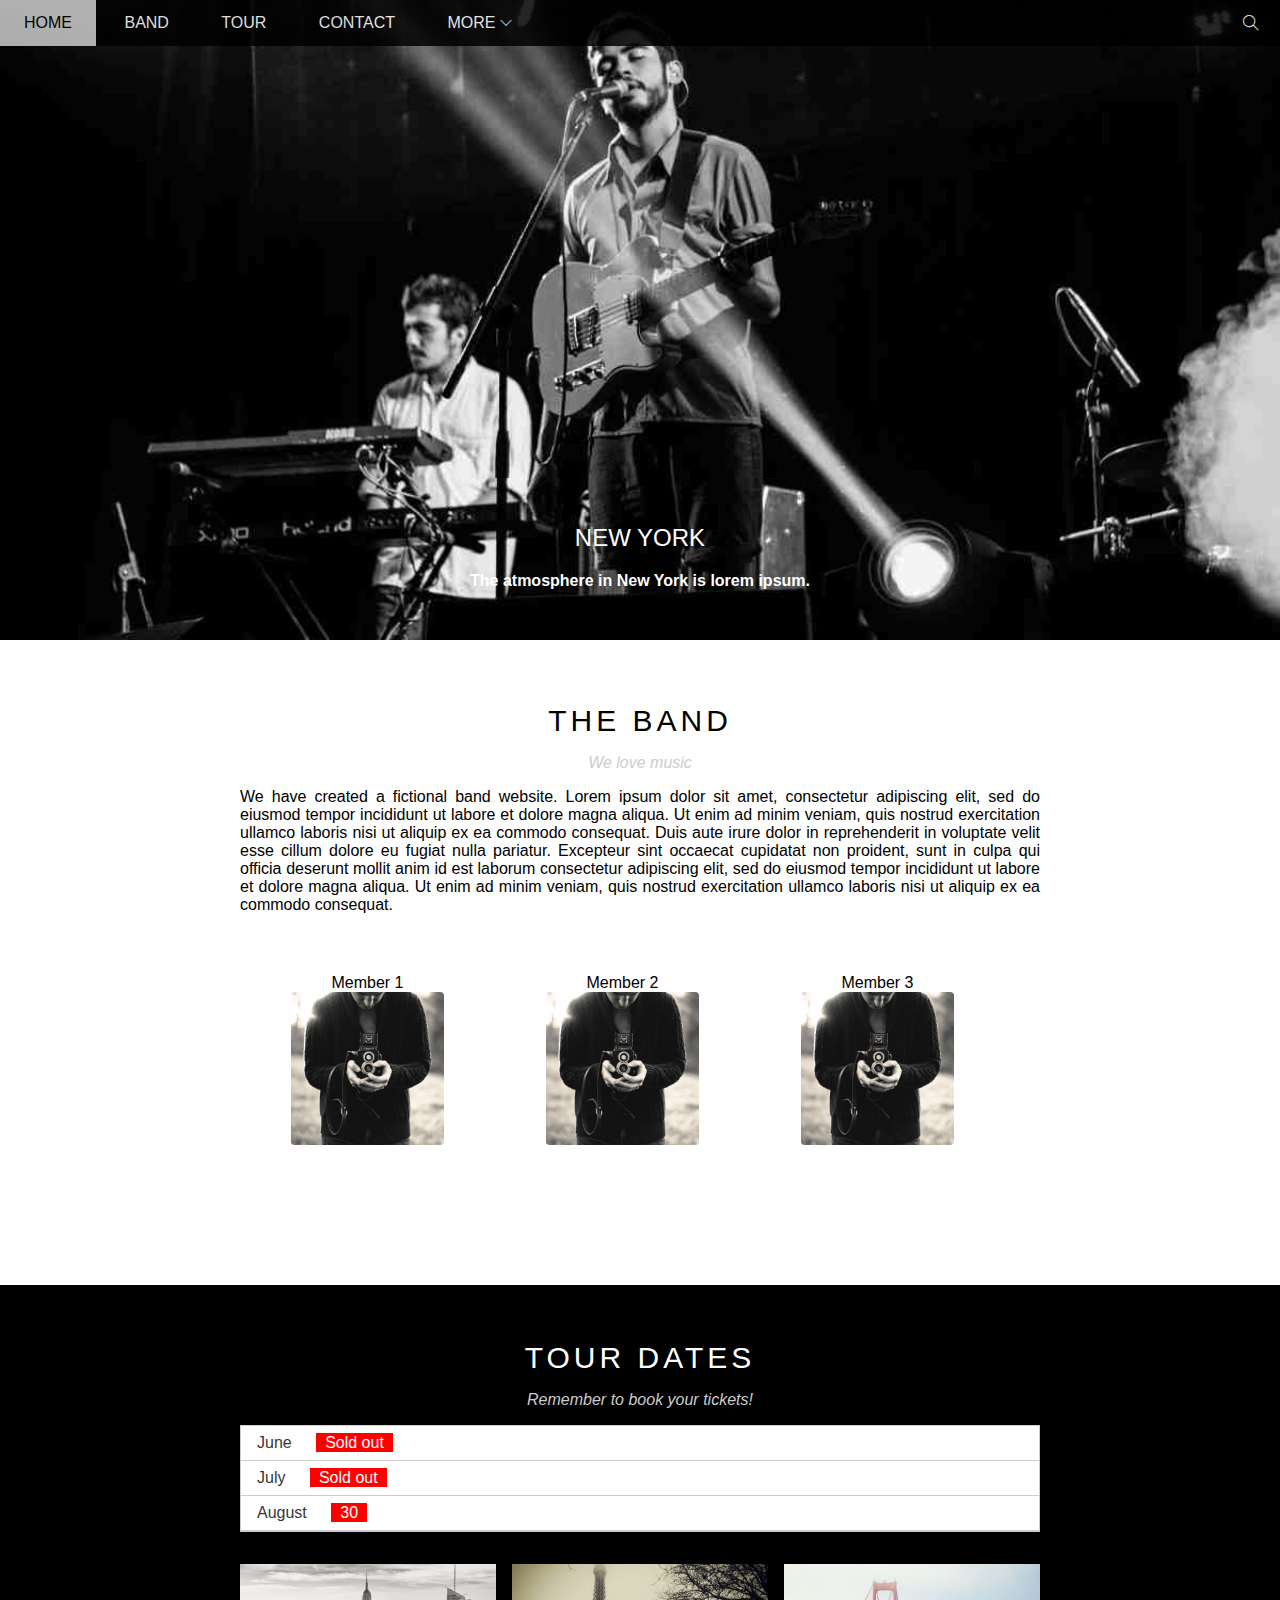
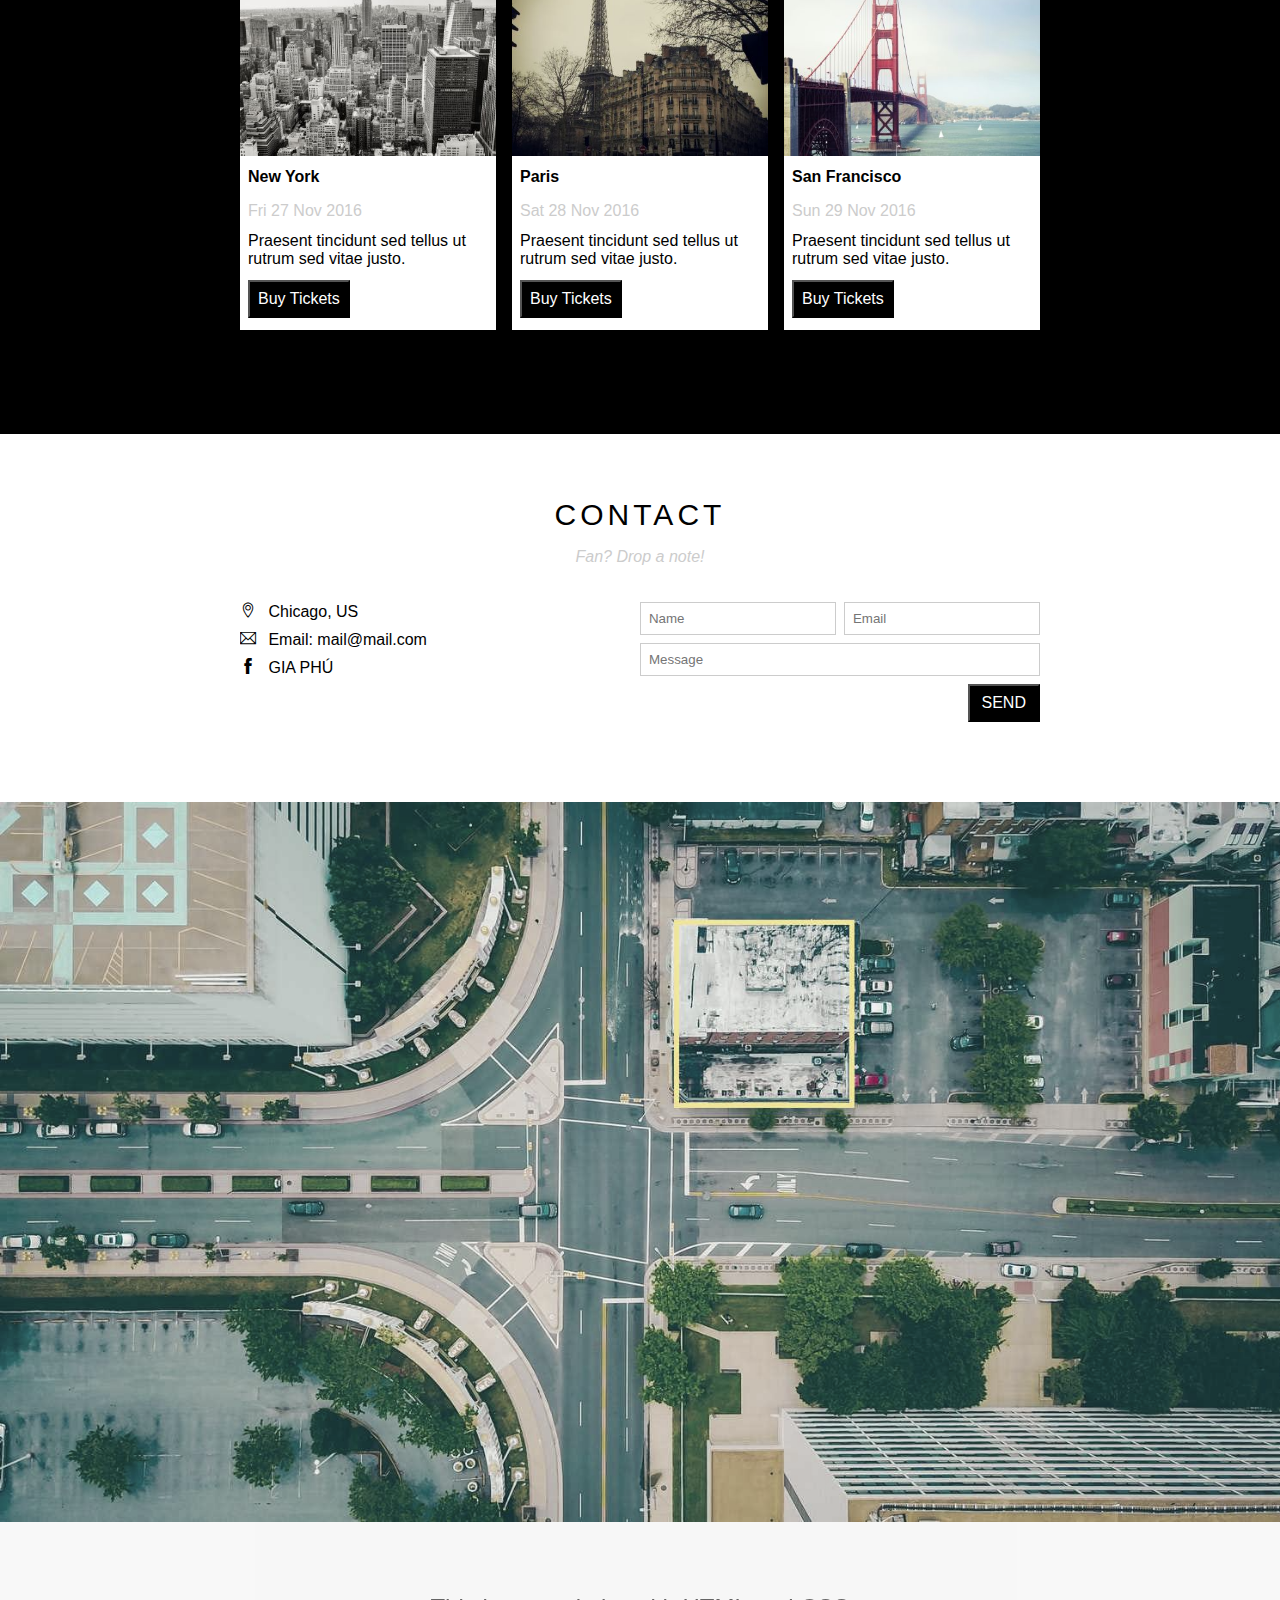
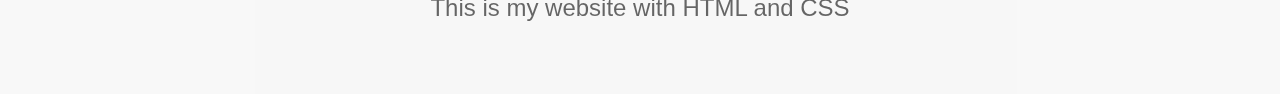
==== commit d41c9be0: "done" ====
--- a/src/main.html
+++ b/src/main.html
@@ -114,12 +114,42 @@
                     </div>
                 </div>
             </div>
-            <div class="content-section"></div>
-
-            <div></div>
+            <div class="content-section">
+                <h2 class="content-heading">CONTACT</h2>
+                <p class="content-subheading">Fan? Drop a note!</p>
+                <div class="contact-container">
+                    <div class="contact-info">
+                        <i class="ti ti-location-pin" style="width:30px"></i>
+                        Chicago, US
+                        <br>
+                        <i class="ti ti-email" style="width:30px"></i>
+                        Email: mail@mail.com
+                        <br>
+                        <i class="ti ti-facebook" style="width:30px"></i>
+                        GIA PHÚ
+                        <br>
+                    </div>
+                    <div class="contact-form">
+                        <form class="contact-field" >
+                            <div class="basic-info">
+                                <div class="Name">
+                                    <input type="text" placeholder="Name">
+                                </div>
+                                <div class="Email">
+                                    <input type="text" placeholder="Email">
+                                </div>
+                                
+                            </div>
+                            <input type="text" style="margin: 8px 0;" placeholder="Message">
+                            <button type="submit" >SEND</button>
+                        </form>
+                    </div>
+                </div>
+            </div>
+            <img src="/src/assert/img/map.jpg" class="map-img">
         </div>
         <div id="footer">
-            
+            <p>This is my website with HTML and CSS</p>
         </div>
     </div>
 </body>
--- a/src/assert/css/main.css
+++ b/src/assert/css/main.css
@@ -24,7 +24,7 @@
     width: 100%;
     height: 46px;
     background-color: black;
-    opacity: 75%;
+    opacity: 85%;
 }
 
 .nav {
@@ -129,19 +129,21 @@
 
 #content .content-section{
     max-width: 800px;
-    padding: 56px 0;
+    padding: 64px 0;
     margin-left: auto;
     margin-right: auto;
 }
 
-.content-section .content-heading, .content-subheading {
+.content-heading, .content-subheading {
     text-align: center;
     padding-bottom: 16px;
+
 }
 
 .content-heading{
     font-size: 30px;
     font-weight: 400;
+    letter-spacing: 4px;
 }
 
 .content-subheading{
@@ -269,4 +271,70 @@
     background-color: #ccc;
     border: 2px solid #ccc;
     color: #000;
+}
+
+.contact-container{
+    overflow: hidden;
+}
+
+.contact-container .contact-info{
+    line-height: 28px;
+    margin: 16px 0;
+    width: 49.99999%;
+    float: left;
+}
+
+.contact-container .contact-info .ti{
+    margin-right: 8px;
+    font-size: inherit;
+}
+
+.contact-container .contact-form{
+    margin: 16px 0;
+    width: 49.99999%;
+    float: left;
+}
+
+.contact-field .basic-info{
+    padding: 0 8px;
+    margin: 0 -8px 4px -8px;
+}
+
+.basic-info .Name{
+    width: 49.99999%;
+    float: left;
+    padding-right: 4px;
+}
+
+.basic-info .Email{
+    width: 49.99999%;
+    float: left;
+    padding-left: 4px;
+}
+
+.contact-form input{
+    width: 100%;
+    padding: 8px;
+    border: 1px solid #ccc;
+}
+
+.contact-field button{
+    float: right;
+    color:#fff;
+    background: #000;
+    padding: 8px 12px;
+    font-size: medium;
+}
+
+#content .map-img{
+    width: 100%;
+    filter: grayscale(50%);
+}
+
+#footer{
+    background-color: rgb(243, 243, 243);
+    padding: 72px 0;
+    text-align: center;
+    font-size: 24px;
+    opacity: 0.60;
 }